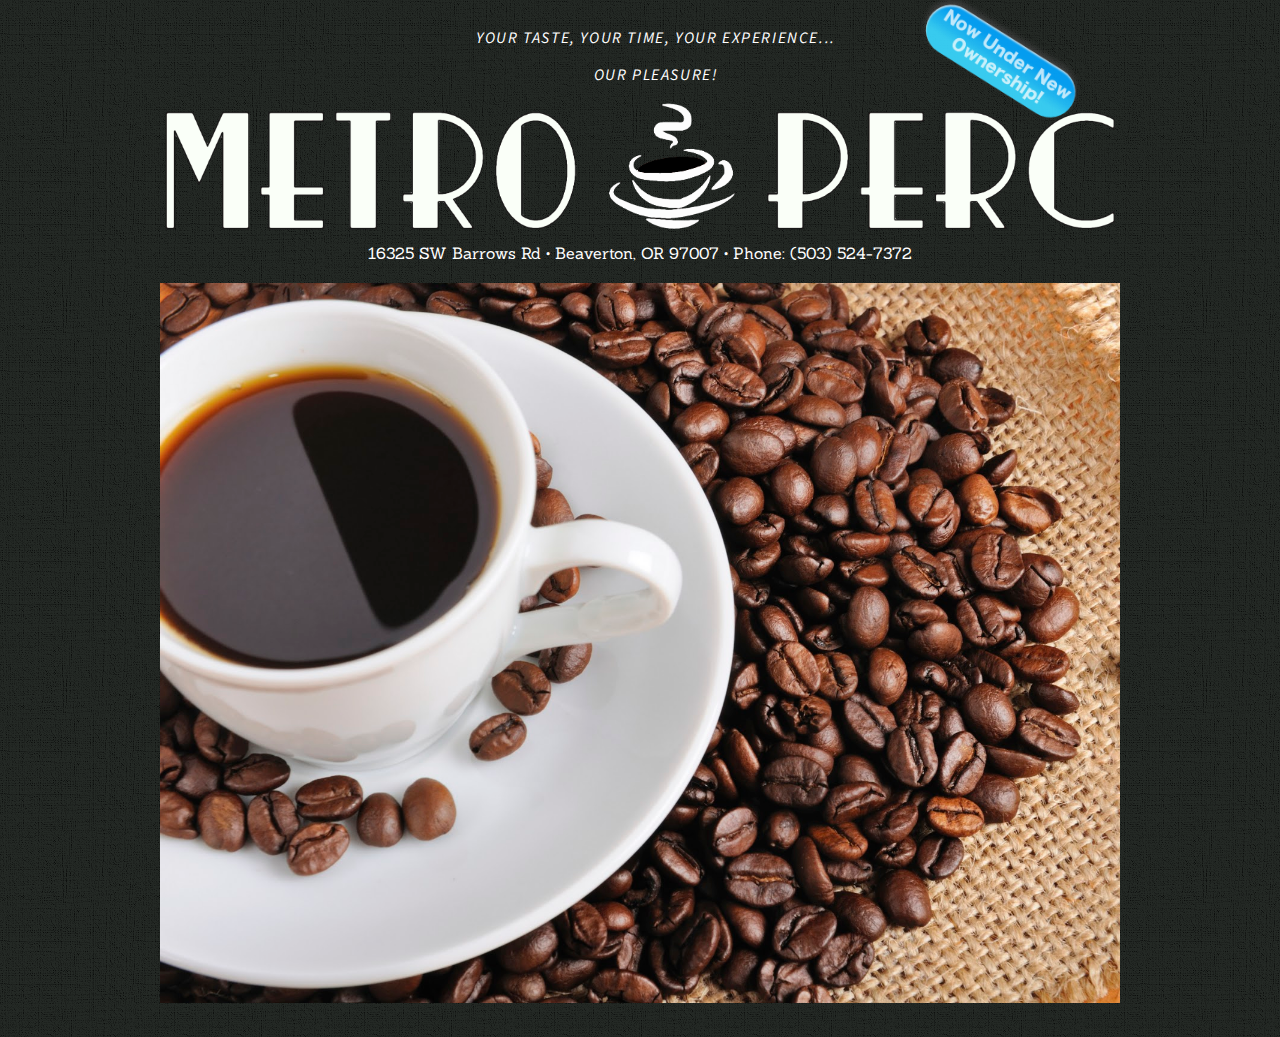
==== index.html @ a6c2fb90 "version 1, no links" ====
<!DOCTYPE html>
<!-- /ht Paul Irish - http://front.ie/j5OMXi -->
<!--[if lt IE 7 ]> <html class="no-js ie6" lang="en"> <![endif]-->
<!--[if IE 7 ]>    <html class="no-js ie7" lang="en"> <![endif]-->
<!--[if IE 8 ]>    <html class="no-js ie8" lang="en"> <![endif]-->
<!--[if (gte IE 9)|!(IE)]><!--> <html class="no-js" lang="en"> <!--<![endif]-->
<head>
<link href='http://fonts.googleapis.com/css?family=Source+Sans+Pro:400,600,400italic,600italic' rel='stylesheet' type='text/css'>
<link href='http://fonts.googleapis.com/css?family=Sanchez' rel='stylesheet' type='text/css'>
<meta charset="utf-8">
<title></title>
<meta name="description" content="">
<meta name="author" content="">

<!-- /ht Andy Clarke - http://front.ie/lkCwyf -->
<meta http-equiv="cleartype" content="on">
<meta http-equiv="X-UA-Compatible" content="IE=edge,chrome=1">
<meta name="viewport" content="width=device-width, initial-scale=1.0">

<link rel="shortcut icon" href="/link/to/favicon.ico">
<link rel="apple-touch-icon" href="/link/to/apple-touch-icon.png">

<!-- /ht Jeremy Keith - http://front.ie/mLXiaS -->
<link rel="stylesheet" href="css/global.css" media="all">
<link rel="stylesheet" href="css/layout.css" media="all and (min-width: 33.236em)">
<!-- 30em + (1.618em * 2) = 33.236em / Eliminates potential of horizontal scrolling in most cases -->

<!--[if (lt IE 9) & (!IEMobile)]>
<link rel="stylesheet" href="css/layout.css" media="all">
<![endif]-->

<script src="js/libs/modernizr-1.7.min.js"></script>

</head>
<div id="container" class="cf">
<body>
  <div id="fb-root"></div>
  <script>(function(d, s, id) {
    var js, fjs = d.getElementsByTagName(s)[0];
    if (d.getElementById(id)) return;
    js = d.createElement(s); js.id = id;
    js.src = "//connect.facebook.net/en_US/all.js#xfbml=1";
    fjs.parentNode.insertBefore(js, fjs);
  }(document, 'script', 'facebook-jssdk'));</script>


    <article>
      <header>
        <h2 class="mission"> Your taste, Your time, Your experience...</h2>
                 <h2 class="mission"> Our pleasure!
                   <img src="images/NewOwnerShip_tilted.png">
                        </h2>
        <img src="images/MetroPercLogoWhiteOnTransparent.png">

          <address>16325 SW Barrows Rd  &#x2022   Beaverton, OR 97007  &#x2022  Phone: (503) 524-7372<br>

          </address>


      </header>
    </article>


  <!--  <div id="menu" align="center">
    <ul>
      <li><a href="our_coffee.html">Our Coffee</a></li>
      <li><a href="menu.html">Menu</a></li>
      <li><a href="events.html">Events</a></li>
      <li><a href="contact.html">Contact Us</a></li>
    </ul>
 -->    <!-- <div class="fb-like" data-href="http://jeffsullivanjr.com/coffee_shop/" data-width="450" data-colorscheme="dark" data-layout="button_count" data-show-faces="true" data-send="true"></div>
 -->

 <!-- </div>
 -->

  <div id="main" role="main"></div>

    <aside>
     <!--  <img src="images/coffee_beans.jpg"> -->
      <img src="images/coffee_cup.jpg">
    </aside>

    <footer>
      </footer>

  </div>

</body>

</html>
---- css/global.css ----
/*
Goldilocks Approach to Responsive Web Design Boilerplate

Author: Design by Front - @designbyfront
Version: 0.1
URL: http://www.goldilocksapproach.com
----------------------------------------------------------------------------------------

CONTENTS - GLOBAL.CSS
-----------------------------------------
1. RESET
2. ROOT
3. CORE TYPOGRAPHY
4. LINKS
5. GLOBAL LAYOUT & GLOBAL CUSTOM TYPOGRAPHY
6. CUSTOM LAYOUT & TYPOGRAPHY (Baby bear)
7. BROWSER AND NON-SEMANTIC STYLING

CONTENTS - LAYOUT.CSS
-----------------------------------------
8. CUSTOM LAYOUT & TYPOGRAPHY (Daddy bear)
9. CUSTOM LAYOUT & TYPOGRAPHY (Mummy bear)

*/


/* 1. RESET
----------------------------------------------------------------------------------------*/
html, body, div, span, applet, object, iframe,
h1, h2, h3, h4, h5, h6, p, blockquote, pre,
a, abbr, acronym, address, big, cite, code,
del, dfn, em, ins, kbd, q, s, samp,
small, strike, strong, sub, sup, tt, var,
b, u, i, center,
dl, dt, dd, ol, ul, li,
fieldset, form, label, legend,
table, caption, tbody, tfoot, thead, tr, th, td,
article, aside, canvas, details, embed,
figure, figcaption, footer, hgroup,
menu, nav, output, ruby, section, summary,
time, mark, audio, video {
  margin: 0;
  padding: 0;
  border: 0;
  font-size:100%;
  font: inherit;
  vertical-align: baseline;
  }

article, aside, details, figcaption, figure, footer, header, hgroup, menu, nav, section {
  display: block;
  }


/* 2. ROOT
----------------------------------------------------------------------------------------*/
html {
  overflow-y: scroll;
  background: #FFF;
  }

/* /ht Ethan Marcotte - http://front.ie/l8rJaA */
img, embed, object, video { max-width: 100%; }
.ie6 img.full, .ie6 object.full, .ie6 embed, .ie6 video { width: 100%; }


/* 3. CORE TYPOGRAPHY
----------------------------------------------------------------------------------------*/
body {
  font-family: Georgia, "Times New Roman", serif;
  font-size: 1em;
  line-height: 1.618em;
  background-image: url('../images/uyic8m8.png');
  color: #FFF;
  }

h1, h2, h3, h4, h5, h6 {
  margin-bottom: 0.809em;
  line-height: 1em;
  }

p, ul, ol, dl, blockquote {
    font-size: 1em;
    line-height: 1.618em;
    margin-bottom: 1.618em;
    max-width: 30em; /* Optimal width for long-form text */
  }

ul { list-style-type: disc; margin-left: 1.618em; }
ol { list-style-type: decimal; margin-left: 1.618em; }
nav ul, nav ol { list-style: none; margin: 0; padding: 0;}

b, strong { font-weight: bold; }
i, em { font-style: italic; }
small { font-size: 80%; }


/* 4. LINKS
----------------------------------------------------------------------------------------*/
a, a:visited { outline: none; color: #439BBD; text-decoration: underline; }
a:hover { outline: none; text-decoration:none; }
a:active, a:focus { outline: none; }


/* 5. GLOBAL LAYOUT & GLOBAL CUSTOM TYPOGRAPHY
----------------------------------------------------------------------------------------*/

h1 {
text-align: center;
font-size: 2.618em;
line-height: 1.2em;
}


/* 6. CUSTOM LAYOUT & TYPOGRAPHY (Baby bear)
----------------------------------------------------------------------------------------*/

h3 {
  text-align: center;
}

h2 {
  text-align: center;
}

h2.mission {
  position: relative;
  font-family: 'Source Sans Pro', sans-serif;
  font-style: italic;
  font-weight: 400px;
  font-size: 1em;
  text-align: center;
  width: 960px;
  margin-right: 0;
  margin-left: 0;
  padding: 0 20em 0 1em;

}

h2 img {
  position: absolute;
  top: -11em;
  left: 675px;
  width: 50%;

}

address {
  text-align: center;
  font-family: 'Sanchez', serif, "Helvetica Neue", Arial, Helvetica,
                sans-serif;
  padding-bottom: 1em;
}

#container {
    padding: 0.809em;
    max-width: 30em;
    margin: auto;
  }

#menu {
  width:100%;
  float:left;
  margin: 1em 0 0 0;
  padding-bottom: 0em;
  font-family: 'Source Sans Pro', sans-serif;
  font-style: ;
}

#menu ul {
  list-style-type: none;
  width: auto;
  margin: auto;
  /* margin: 0 0em 0 18em; */
  padding-left: 0;
  padding-right: 0;
}

#menu li {
  float: left;
  padding: 1em 1em 0em 1em;
  width: 18%;
/* top right bottom left */
  }

#menu a {

}

#menu li a {
  display: inline-block;
  /* border: 0 #000 solid; */
  border-bottom: none;
  padding: 5px 20px 3em 15px;
  /* background-color:rgba(102, 58, 13, 0.590); */
  text-decoration: none;
  color: #FFF;
  text-align: center;
  width: 75px;
  margin-right: 0em;
  background-image: url('../images/coffee_cup_vector.png');
  background-repeat: no-repeat;
  background-size: 110px 75px;
  background-position: top;
}

footer {
  text-align: center;
}
aside { width: 100%; }

/* header h2:before {
  content:"";
  border-bottom:1px solid #333;
  height: 1.618em;
  width: 35%;
  display: block;
  float: left;
}

header h2:after {
  content:"";
  border-bottom:1px solid #333;
  height: 1.618em;
  width: 35%;
  display: block;
  float: right;
}
 */

/* 7. BROWSER AND NON-SEMANTIC STYLING
----------------------------------------------------------------------------------------*/
.cf:before, .cf:after { content: ""; display: block; }
.cf:after { clear: both; }
.ie6 .cf { zoom: 1 }
---- css/layout.css ----
/* 8. CUSTOM LAYOUT & TYPOGRAPHY (Daddy bear)
----------------------------------------------------------------------------------------*/
#container {
	padding: 1.618em;
	margin: 0 auto;
	max-width: 60em;
	}

h1 span {
font-family: "proxima-nova-1","proxima-nova-2", arial, helvetica, sans-serif;
text-transform: uppercase;
letter-spacing:0.1em;
font-size:0.382em;
line-height:1.5em;
display:block;
}

h1 mission {
	font-family: 'Source Sans Pro', sans-serif;
	font-style: italic;
}
h3, h2 {
	font-family: "proxima-nova-1","proxima-nova-2", arial, helvetica, sans-serif;
	text-transform: uppercase;
	letter-spacing:0.1em;
	font-size:0.382em;
	line-height:1.5em;
	display:block;
}
/* 9. CUSTOM LAYOUT & TYPOGRAPHY (Mummy bear)
----------------------------------------------------------------------------------------*/
@media screen and (min-width: 30em) and (max-width: 63.236em) {

#container { width: 50em; }

}
---- css/layout.css ----
/* 8. CUSTOM LAYOUT & TYPOGRAPHY (Daddy bear)
----------------------------------------------------------------------------------------*/
#container {
	padding: 1.618em;
	margin: 0 auto;
	max-width: 60em;
	}

h1 span {
font-family: "proxima-nova-1","proxima-nova-2", arial, helvetica, sans-serif;
text-transform: uppercase;
letter-spacing:0.1em;
font-size:0.382em;
line-height:1.5em;
display:block;
}

h1 mission {
	font-family: 'Source Sans Pro', sans-serif;
	font-style: italic;
}
h3, h2 {
	font-family: "proxima-nova-1","proxima-nova-2", arial, helvetica, sans-serif;
	text-transform: uppercase;
	letter-spacing:0.1em;
	font-size:0.382em;
	line-height:1.5em;
	display:block;
}
/* 9. CUSTOM LAYOUT & TYPOGRAPHY (Mummy bear)
----------------------------------------------------------------------------------------*/
@media screen and (min-width: 30em) and (max-width: 63.236em) {

#container { width: 50em; }

}
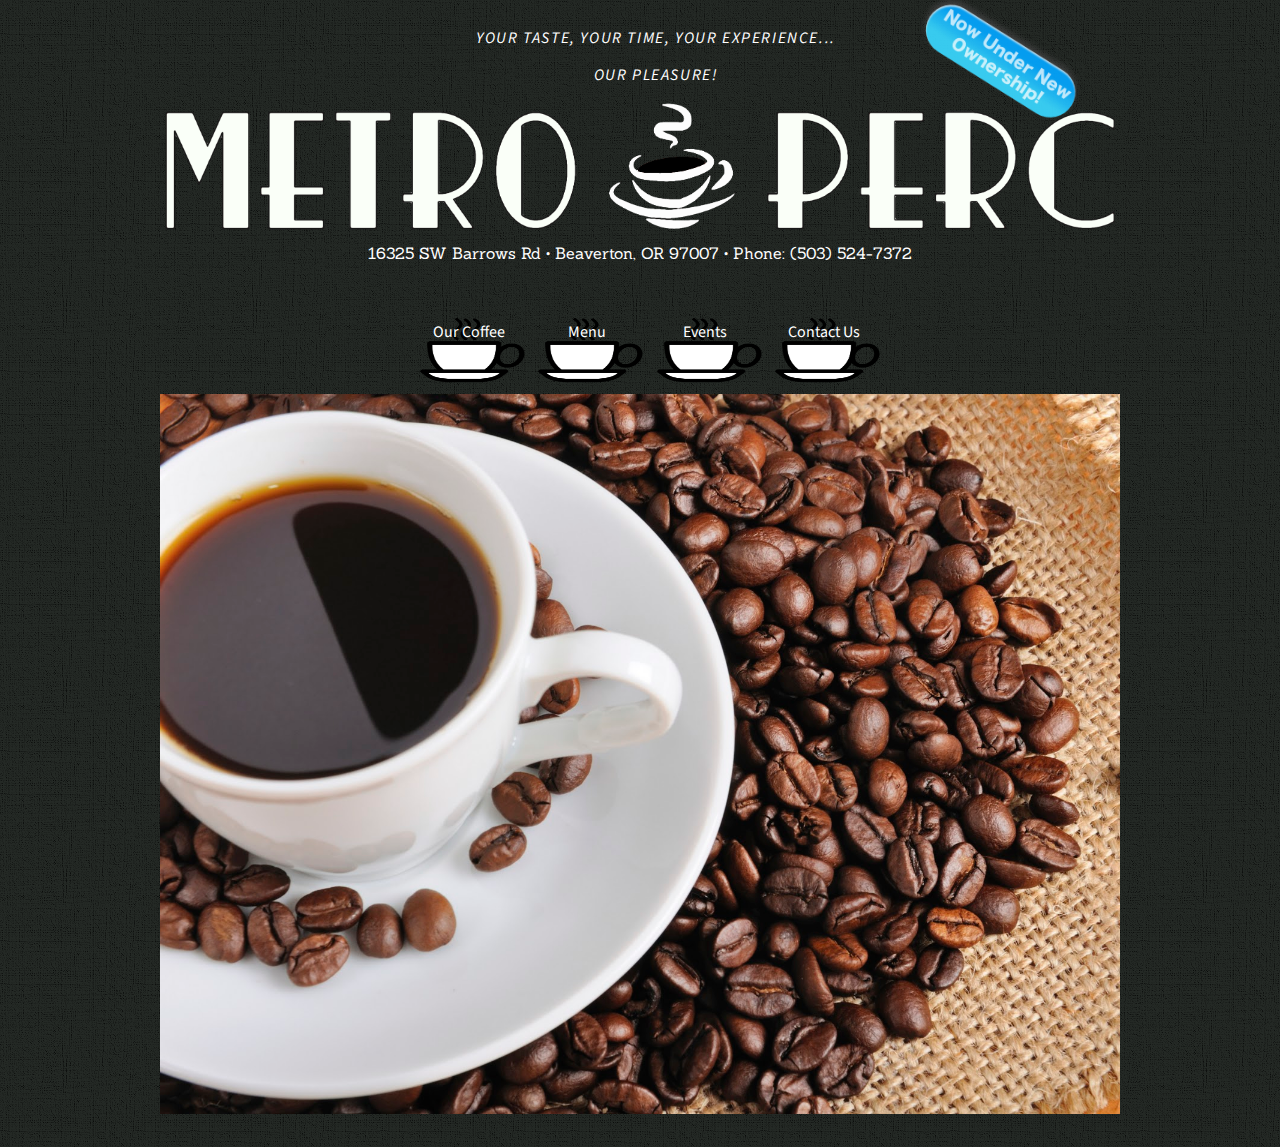
==== commit 0250c74e: "Events displaying centered google calendar, contact us form not centered. Our coffee needs completed" ====
--- a/index.html
+++ b/index.html
@@ -61,18 +61,18 @@
     </article>
 
 
-  <!--  <div id="menu" align="center">
+   <div id="menu" align="center">
     <ul>
       <li><a href="our_coffee.html">Our Coffee</a></li>
       <li><a href="menu.html">Menu</a></li>
       <li><a href="events.html">Events</a></li>
       <li><a href="contact.html">Contact Us</a></li>
     </ul>
- -->    <!-- <div class="fb-like" data-href="http://jeffsullivanjr.com/coffee_shop/" data-width="450" data-colorscheme="dark" data-layout="button_count" data-show-faces="true" data-send="true"></div>
- -->
+   <div class="fb-like" data-href="http://jeffsullivanjr.com/coffee_shop/" data-width="450" data-colorscheme="dark" data-layout="button_count" data-show-faces="true" data-send="true"></div>
 
- <!-- </div>
- -->
+
+  </div>
+
 
   <div id="main" role="main"></div>
 
--- a/css/global.css
+++ b/css/global.css
@@ -209,6 +209,70 @@
 }
 aside { width: 100%; }
 
+.gallery figure {
+  display: inline-block;
+  width: 700px;
+  height:150px;
+  margin: 15px;
+  position: relative;
+
+}
+
+.gallery figcaption {
+     position: absolute;
+     top: 15%;
+     bottom: 15%;
+     left: 0;
+     right: 0;
+     background-color: rgb(153,153,153);
+     background-color: rgba(153,153,153,.9);
+}
+
+iframe {
+  padding-top: 10px;
+  padding-left: 50px;
+  margin-right: 5em;
+  }
+
+
+#contact {
+  width: auto;
+  margin-right: 50px;
+
+}
+label {
+  display: block;
+  margin-top: 20px;
+  letter-spacing: 2px;
+}
+
+input, textarea {
+width:439px;
+height:27px;
+background:#efefef;
+border:1px solid #dedede;
+padding:10px;
+margin-top:3px;
+font-size:0.9em;
+color:#3a3a3a;
+}
+
+textarea {
+height:213px;
+background:url(images/textarea-bg.jpg) right no-repeat #efefef;
+}
+
+#submit {
+    width:127px;
+    height:38px;
+    border:none;
+    margin-top:20px;
+    cursor:pointer;
+}
+
+  #submit:hover {
+      opacity:.9;
+  }
 /* header h2:before {
   content:"";
   border-bottom:1px solid #333;
